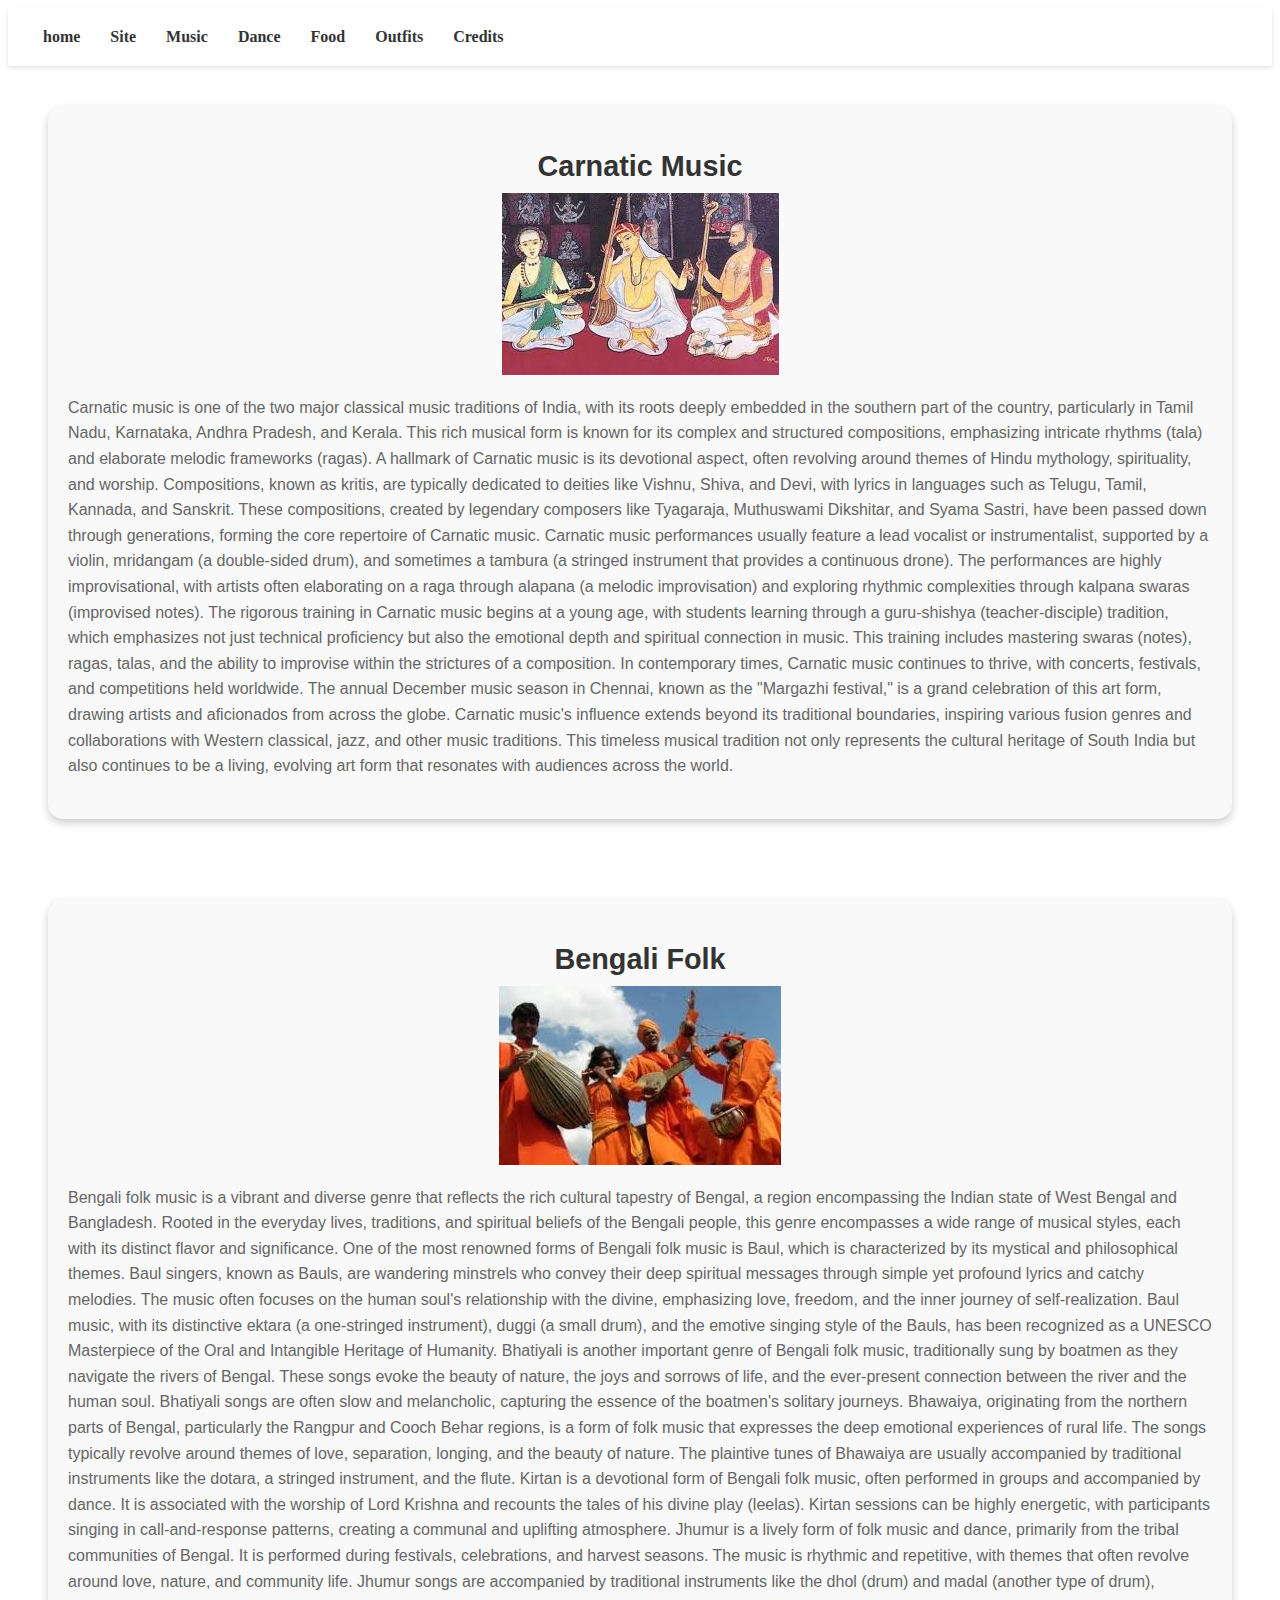
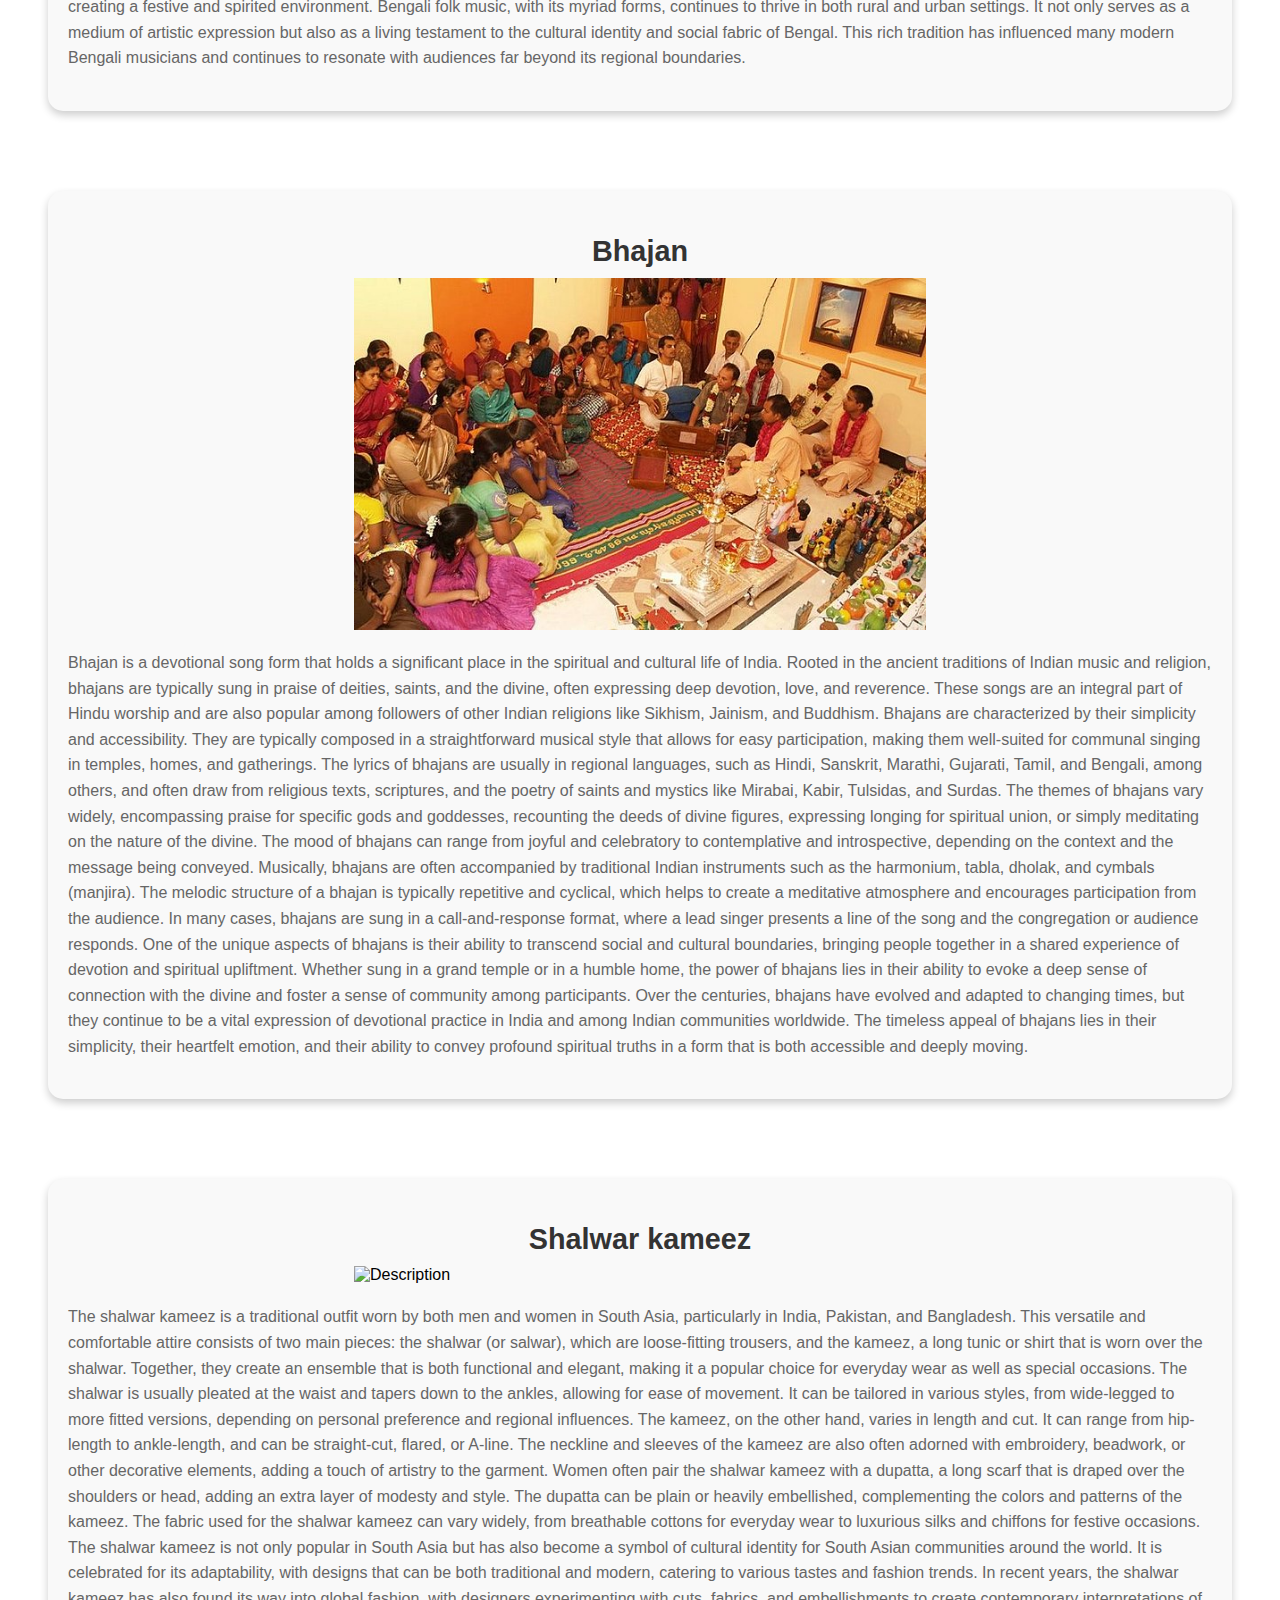
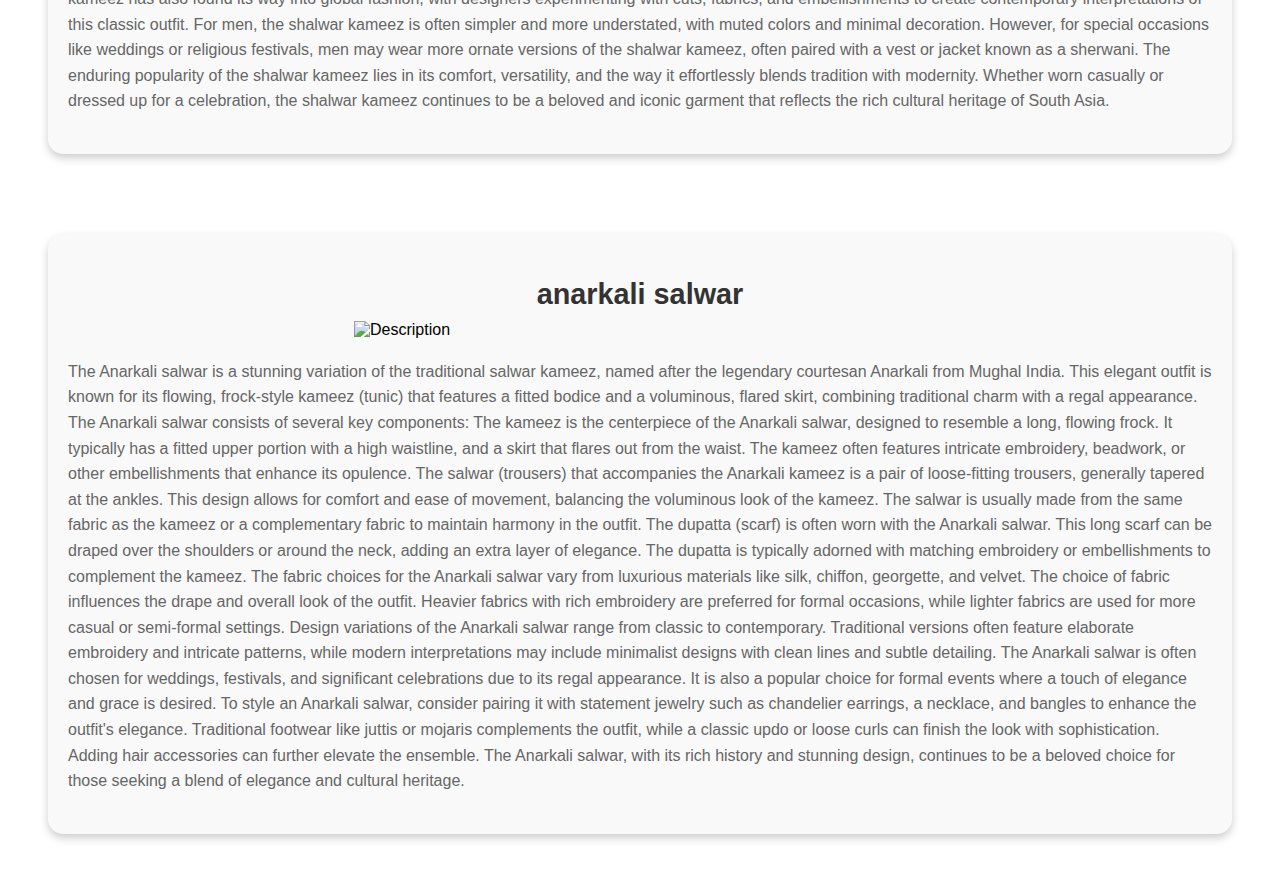
==== music/music.html @ 25a5f50a "Add files via upload" ====
<!DOCTYPE html>
<html lang="en">
<head>
    <meta charset="UTF-8">
    <meta name="viewport" content="width=device-width, initial-scale=1.0">
    <title>music</title>
    <link rel="stylesheet" href="styles.css">
</head>
<body>
    <!-- Updated Header with White Background and Search Bar -->
    <header style="background-color: #fff; padding: 20px; box-shadow: 0px 2px 4px rgba(0, 0, 0, 0.1);">
        <nav style="display: flex; justify-content: space-between; align-items: center;">
            <!-- Navigation Links -->
            <ul class="nav-links" style="list-style: none; display: flex; margin: 0; padding: 0;">
                <li style="margin: 0 15px;"><a href="../index.html" style="color: #333; text-decoration: none; font-weight: bold;">home</a></li>
                <li style="margin: 0 15px;"><a href="../sites/site.html" style="color: #333; text-decoration: none; font-weight: bold;">Site</a></li>
                <li style="margin: 0 15px;"><a href="music.html" style="color: #333; text-decoration: none; font-weight: bold;">Music</a></li>
                <li style="margin: 0 15px;"><a href="../dance/dance.html" style="color: #333; text-decoration: none; font-weight: bold;">Dance</a></li>
                <li style="margin: 0 15px;"><a href="../food/food.html" style="color: #333; text-decoration: none; font-weight: bold;">Food</a></li>
                <li style="margin: 0 15px;"><a href="../outfit/outfit.html" style="color: #333; text-decoration: none; font-weight: bold;">Outfits</a></li>
                <li style="margin: 0 15px;"><a href="../credit.html" style="color: #333; text-decoration: none; font-weight: bold;">Credits</a></li>
            </ul>
            </nav>
            </header>
            <body>
                <main style="padding: 20px; font-family: Arial, sans-serif;">
                    <section id="stadium-box" style="padding: 20px; text-align: center;">
                        <div class="stadium-box" style="display: inline-block; text-align: left; padding: 20px; border-radius: 15px; box-shadow: 0 4px 8px rgba(0, 0, 0, 0.2); background-color: #f9f9f9;">
                            <h2 style="margin-bottom: 10px; font-size: 1.8em; color: #333; text-align: center;">Carnatic Music</h2>
                            <img src="images/Carnatic Music.jpg" alt="Description" style="display: block; max-width: 50%; height: auto; margin: 0 auto 20px;">
                            <p style="margin-bottom: 20px; line-height: 1.6; color: #666;">Carnatic music is one of the two major classical music traditions of India, with its roots deeply embedded in the southern part of the country, particularly in Tamil Nadu, Karnataka, Andhra Pradesh, and Kerala. This rich musical form is known for its complex and structured compositions, emphasizing intricate rhythms (tala) and elaborate melodic frameworks (ragas).

                                A hallmark of Carnatic music is its devotional aspect, often revolving around themes of Hindu mythology, spirituality, and worship. Compositions, known as kritis, are typically dedicated to deities like Vishnu, Shiva, and Devi, with lyrics in languages such as Telugu, Tamil, Kannada, and Sanskrit. These compositions, created by legendary composers like Tyagaraja, Muthuswami Dikshitar, and Syama Sastri, have been passed down through generations, forming the core repertoire of Carnatic music.
                                
                                Carnatic music performances usually feature a lead vocalist or instrumentalist, supported by a violin, mridangam (a double-sided drum), and sometimes a tambura (a stringed instrument that provides a continuous drone). The performances are highly improvisational, with artists often elaborating on a raga through alapana (a melodic improvisation) and exploring rhythmic complexities through kalpana swaras (improvised notes).
                                
                                The rigorous training in Carnatic music begins at a young age, with students learning through a guru-shishya (teacher-disciple) tradition, which emphasizes not just technical proficiency but also the emotional depth and spiritual connection in music. This training includes mastering swaras (notes), ragas, talas, and the ability to improvise within the strictures of a composition.
                                
                                In contemporary times, Carnatic music continues to thrive, with concerts, festivals, and competitions held worldwide. The annual December music season in Chennai, known as the "Margazhi festival," is a grand celebration of this art form, drawing artists and aficionados from across the globe. Carnatic music's influence extends beyond its traditional boundaries, inspiring various fusion genres and collaborations with Western classical, jazz, and other music traditions.
                                
                                This timeless musical tradition not only represents the cultural heritage of South India but also continues to be a living, evolving art form that resonates with audiences across the world.</p>
                        </div>
                    </section>
                </main>
                <main style="padding: 20px; font-family: Arial, sans-serif;">
                    <section id="stadium-box" style="padding: 20px; text-align: center;">
                        <div class="stadium-box" style="display: inline-block; text-align: left; padding: 20px; border-radius: 15px; box-shadow: 0 4px 8px rgba(0, 0, 0, 0.2); background-color: #f9f9f9;">
                            <h2 style="margin-bottom: 10px; font-size: 1.8em; color: #333; text-align: center;">Bengali Folk</h2>
                            <img src="images/Bengali Folk.jpg" alt="Description" style="display: block; max-width: 50%; height: auto; margin: 0 auto 20px;">
                            <p style="margin-bottom: 20px; line-height: 1.6; color: #666;">Bengali folk music is a vibrant and diverse genre that reflects the rich cultural tapestry of Bengal, a region encompassing the Indian state of West Bengal and Bangladesh. Rooted in the everyday lives, traditions, and spiritual beliefs of the Bengali people, this genre encompasses a wide range of musical styles, each with its distinct flavor and significance.

One of the most renowned forms of Bengali folk music is Baul, which is characterized by its mystical and philosophical themes. Baul singers, known as Bauls, are wandering minstrels who convey their deep spiritual messages through simple yet profound lyrics and catchy melodies. The music often focuses on the human soul's relationship with the divine, emphasizing love, freedom, and the inner journey of self-realization. Baul music, with its distinctive ektara (a one-stringed instrument), duggi (a small drum), and the emotive singing style of the Bauls, has been recognized as a UNESCO Masterpiece of the Oral and Intangible Heritage of Humanity.

Bhatiyali is another important genre of Bengali folk music, traditionally sung by boatmen as they navigate the rivers of Bengal. These songs evoke the beauty of nature, the joys and sorrows of life, and the ever-present connection between the river and the human soul. Bhatiyali songs are often slow and melancholic, capturing the essence of the boatmen's solitary journeys.

Bhawaiya, originating from the northern parts of Bengal, particularly the Rangpur and Cooch Behar regions, is a form of folk music that expresses the deep emotional experiences of rural life. The songs typically revolve around themes of love, separation, longing, and the beauty of nature. The plaintive tunes of Bhawaiya are usually accompanied by traditional instruments like the dotara, a stringed instrument, and the flute.

Kirtan is a devotional form of Bengali folk music, often performed in groups and accompanied by dance. It is associated with the worship of Lord Krishna and recounts the tales of his divine play (leelas). Kirtan sessions can be highly energetic, with participants singing in call-and-response patterns, creating a communal and uplifting atmosphere.

Jhumur is a lively form of folk music and dance, primarily from the tribal communities of Bengal. It is performed during festivals, celebrations, and harvest seasons. The music is rhythmic and repetitive, with themes that often revolve around love, nature, and community life. Jhumur songs are accompanied by traditional instruments like the dhol (drum) and madal (another type of drum), creating a festive and spirited environment.

Bengali folk music, with its myriad forms, continues to thrive in both rural and urban settings. It not only serves as a medium of artistic expression but also as a living testament to the cultural identity and social fabric of Bengal. This rich tradition has influenced many modern Bengali musicians and continues to resonate with audiences far beyond its regional boundaries.</p>
                        </div>
                    </section>
                </main>
                <main style="padding: 20px; font-family: Arial, sans-serif;">
                    <section id="stadium-box" style="padding: 20px; text-align: center;">
                        <div class="stadium-box" style="display: inline-block; text-align: left; padding: 20px; border-radius: 15px; box-shadow: 0 4px 8px rgba(0, 0, 0, 0.2); background-color: #f9f9f9;">
                            <h2 style="margin-bottom: 10px; font-size: 1.8em; color: #333; text-align: center;">Bhajan</h2>
                            <img src="images/Bhajan.jpg" alt="Description" style="display: block; max-width: 50%; height: auto; margin: 0 auto 20px;">
                            <p style="margin-bottom: 20px; line-height: 1.6; color: #666;">Bhajan is a devotional song form that holds a significant place in the spiritual and cultural life of India. Rooted in the ancient traditions of Indian music and religion, bhajans are typically sung in praise of deities, saints, and the divine, often expressing deep devotion, love, and reverence. These songs are an integral part of Hindu worship and are also popular among followers of other Indian religions like Sikhism, Jainism, and Buddhism.

                                Bhajans are characterized by their simplicity and accessibility. They are typically composed in a straightforward musical style that allows for easy participation, making them well-suited for communal singing in temples, homes, and gatherings. The lyrics of bhajans are usually in regional languages, such as Hindi, Sanskrit, Marathi, Gujarati, Tamil, and Bengali, among others, and often draw from religious texts, scriptures, and the poetry of saints and mystics like Mirabai, Kabir, Tulsidas, and Surdas.
                                
                                The themes of bhajans vary widely, encompassing praise for specific gods and goddesses, recounting the deeds of divine figures, expressing longing for spiritual union, or simply meditating on the nature of the divine. The mood of bhajans can range from joyful and celebratory to contemplative and introspective, depending on the context and the message being conveyed.
                                
                                Musically, bhajans are often accompanied by traditional Indian instruments such as the harmonium, tabla, dholak, and cymbals (manjira). The melodic structure of a bhajan is typically repetitive and cyclical, which helps to create a meditative atmosphere and encourages participation from the audience. In many cases, bhajans are sung in a call-and-response format, where a lead singer presents a line of the song and the congregation or audience responds.
                                
                                One of the unique aspects of bhajans is their ability to transcend social and cultural boundaries, bringing people together in a shared experience of devotion and spiritual upliftment. Whether sung in a grand temple or in a humble home, the power of bhajans lies in their ability to evoke a deep sense of connection with the divine and foster a sense of community among participants.
                                
                                Over the centuries, bhajans have evolved and adapted to changing times, but they continue to be a vital expression of devotional practice in India and among Indian communities worldwide. The timeless appeal of bhajans lies in their simplicity, their heartfelt emotion, and their ability to convey profound spiritual truths in a form that is both accessible and deeply moving.</p>
                        </div>
                    </section>
                </main>
              
                <main style="padding: 20px; font-family: Arial, sans-serif;">
                    <section id="stadium-box" style="padding: 20px; text-align: center;">
                        <div class="stadium-box" style="display: inline-block; text-align: left; padding: 20px; border-radius: 15px; box-shadow: 0 4px 8px rgba(0, 0, 0, 0.2); background-color: #f9f9f9;">
                            <h2 style="margin-bottom: 10px; font-size: 1.8em; color: #333; text-align: center;">Shalwar kameez</h2>
                            <img src="images/Shalwar kameez.jpg" alt="Description" style="display: block; max-width: 50%; height: auto; margin: 0 auto 20px;">
                            <p style="margin-bottom: 20px; line-height: 1.6; color: #666;">The shalwar kameez is a traditional outfit worn by both men and women in South Asia, particularly in India, Pakistan, and Bangladesh. This versatile and comfortable attire consists of two main pieces: the shalwar (or salwar), which are loose-fitting trousers, and the kameez, a long tunic or shirt that is worn over the shalwar. Together, they create an ensemble that is both functional and elegant, making it a popular choice for everyday wear as well as special occasions.

                                The shalwar is usually pleated at the waist and tapers down to the ankles, allowing for ease of movement. It can be tailored in various styles, from wide-legged to more fitted versions, depending on personal preference and regional influences. The kameez, on the other hand, varies in length and cut. It can range from hip-length to ankle-length, and can be straight-cut, flared, or A-line. The neckline and sleeves of the kameez are also often adorned with embroidery, beadwork, or other decorative elements, adding a touch of artistry to the garment.
                                
                                Women often pair the shalwar kameez with a dupatta, a long scarf that is draped over the shoulders or head, adding an extra layer of modesty and style. The dupatta can be plain or heavily embellished, complementing the colors and patterns of the kameez. The fabric used for the shalwar kameez can vary widely, from breathable cottons for everyday wear to luxurious silks and chiffons for festive occasions.
                                
                                The shalwar kameez is not only popular in South Asia but has also become a symbol of cultural identity for South Asian communities around the world. It is celebrated for its adaptability, with designs that can be both traditional and modern, catering to various tastes and fashion trends. In recent years, the shalwar kameez has also found its way into global fashion, with designers experimenting with cuts, fabrics, and embellishments to create contemporary interpretations of this classic outfit.
                                
                                For men, the shalwar kameez is often simpler and more understated, with muted colors and minimal decoration. However, for special occasions like weddings or religious festivals, men may wear more ornate versions of the shalwar kameez, often paired with a vest or jacket known as a sherwani.
                                
                                The enduring popularity of the shalwar kameez lies in its comfort, versatility, and the way it effortlessly blends tradition with modernity. Whether worn casually or dressed up for a celebration, the shalwar kameez continues to be a beloved and iconic garment that reflects the rich cultural heritage of South Asia.</p>
                        </div>
                    </section>
                </main>
                <main style="padding: 20px; font-family: Arial, sans-serif;">
                    <section id="stadium-box" style="padding: 20px; text-align: center;">
                        <div class="stadium-box" style="display: inline-block; text-align: left; padding: 20px; border-radius: 15px; box-shadow: 0 4px 8px rgba(0, 0, 0, 0.2); background-color: #f9f9f9;">
                            <h2 style="margin-bottom: 10px; font-size: 1.8em; color: #333; text-align: center;">anarkali salwar </h2>
                            <img src="images/anarkali salwar .jpg" alt="Description" style="display: block; max-width: 50%; height: auto; margin: 0 auto 20px;">
                            <p style="margin-bottom: 20px; line-height: 1.6; color: #666;">The Anarkali salwar is a stunning variation of the traditional salwar kameez, named after the legendary courtesan Anarkali from Mughal India. This elegant outfit is known for its flowing, frock-style kameez (tunic) that features a fitted bodice and a voluminous, flared skirt, combining traditional charm with a regal appearance.

                                The Anarkali salwar consists of several key components:
                                
                                The kameez is the centerpiece of the Anarkali salwar, designed to resemble a long, flowing frock. It typically has a fitted upper portion with a high waistline, and a skirt that flares out from the waist. The kameez often features intricate embroidery, beadwork, or other embellishments that enhance its opulence.
                                
                                The salwar (trousers) that accompanies the Anarkali kameez is a pair of loose-fitting trousers, generally tapered at the ankles. This design allows for comfort and ease of movement, balancing the voluminous look of the kameez. The salwar is usually made from the same fabric as the kameez or a complementary fabric to maintain harmony in the outfit.
                                
                                The dupatta (scarf) is often worn with the Anarkali salwar. This long scarf can be draped over the shoulders or around the neck, adding an extra layer of elegance. The dupatta is typically adorned with matching embroidery or embellishments to complement the kameez.
                                
                                The fabric choices for the Anarkali salwar vary from luxurious materials like silk, chiffon, georgette, and velvet. The choice of fabric influences the drape and overall look of the outfit. Heavier fabrics with rich embroidery are preferred for formal occasions, while lighter fabrics are used for more casual or semi-formal settings.
                                
                                Design variations of the Anarkali salwar range from classic to contemporary. Traditional versions often feature elaborate embroidery and intricate patterns, while modern interpretations may include minimalist designs with clean lines and subtle detailing.
                                
                                The Anarkali salwar is often chosen for weddings, festivals, and significant celebrations due to its regal appearance. It is also a popular choice for formal events where a touch of elegance and grace is desired.
                                
                                To style an Anarkali salwar, consider pairing it with statement jewelry such as chandelier earrings, a necklace, and bangles to enhance the outfit's elegance. Traditional footwear like juttis or mojaris complements the outfit, while a classic updo or loose curls can finish the look with sophistication. Adding hair accessories can further elevate the ensemble.
                                
                                The Anarkali salwar, with its rich history and stunning design, continues to be a beloved choice for those seeking a blend of elegance and cultural heritage.</p>
                        </div>
                    </section>
                </main>


</body>
</html>
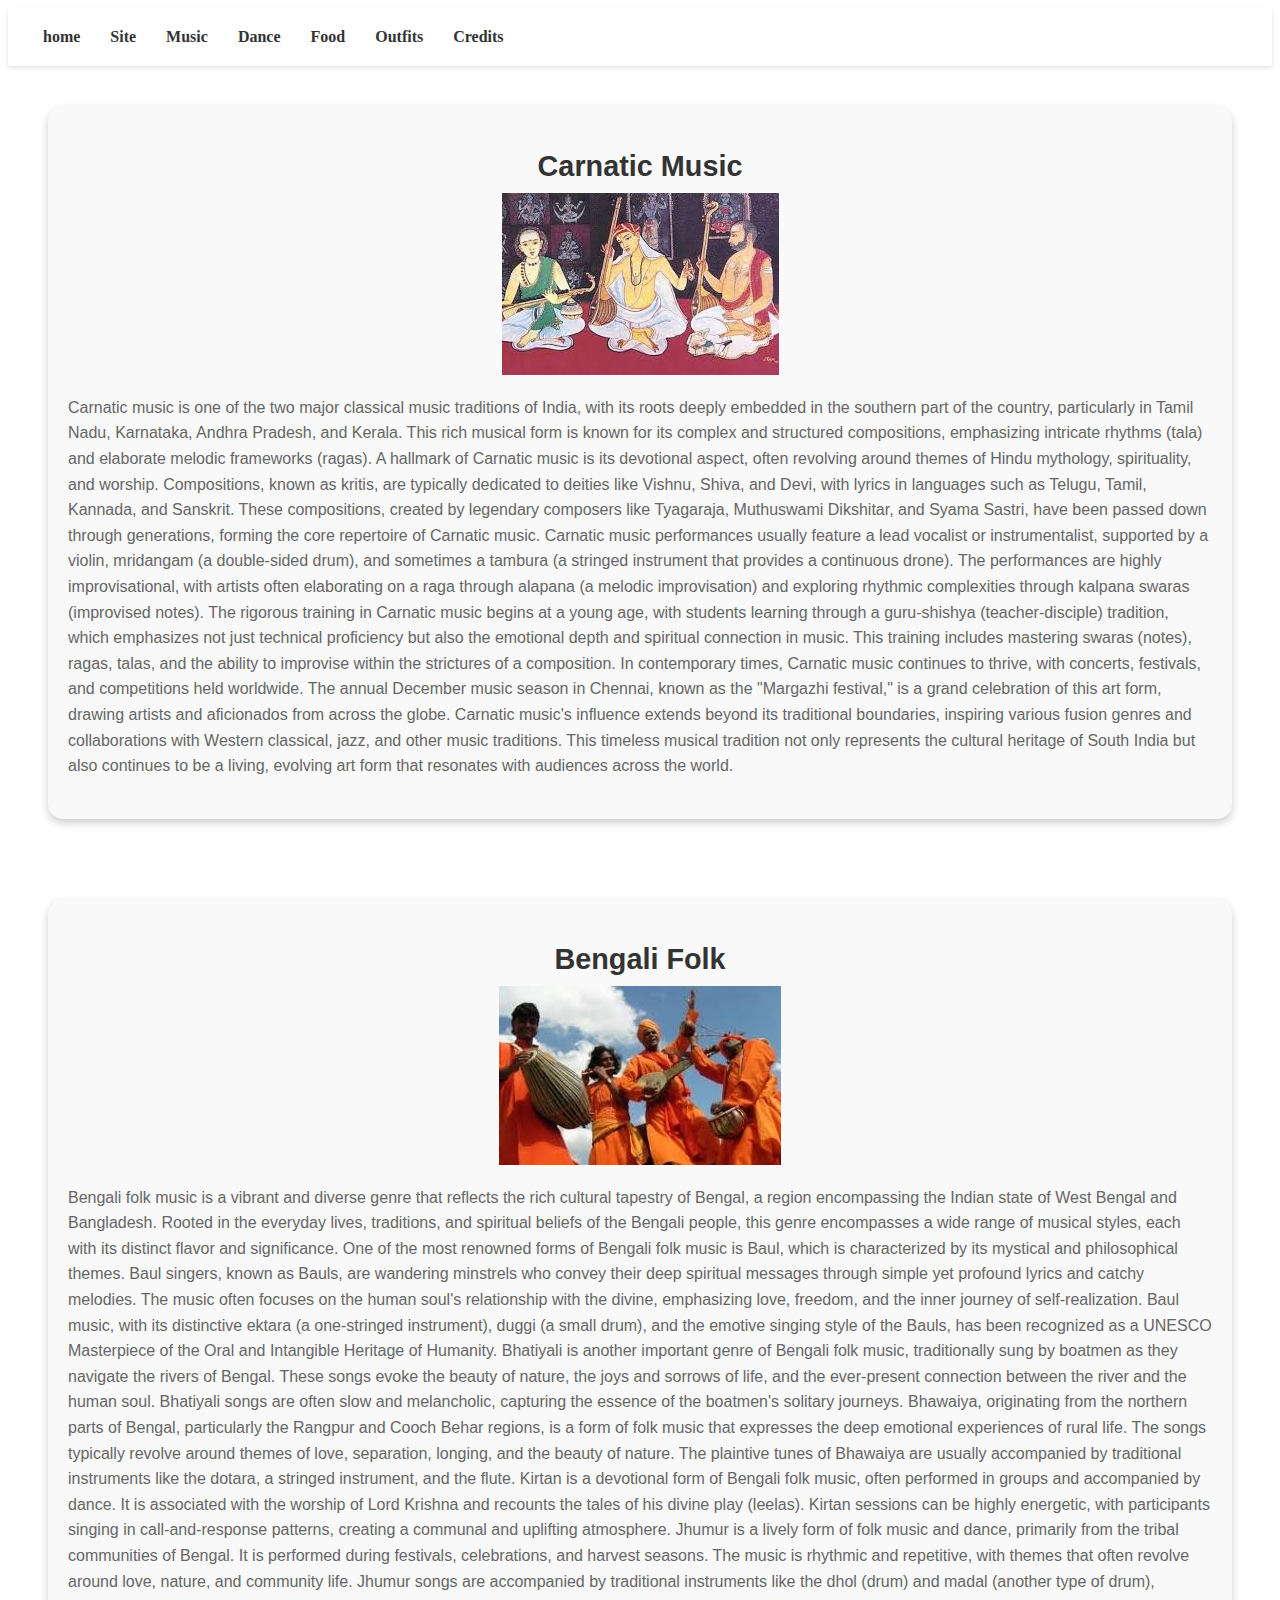
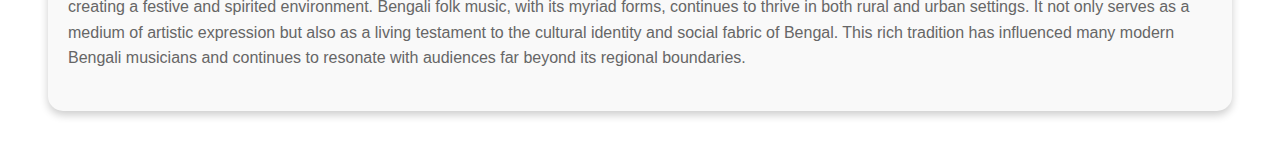
==== commit 5713a690: "Update music.html" ====
--- a/music/music.html
+++ b/music/music.html
@@ -63,73 +63,8 @@
                         </div>
                     </section>
                 </main>
-                <main style="padding: 20px; font-family: Arial, sans-serif;">
-                    <section id="stadium-box" style="padding: 20px; text-align: center;">
-                        <div class="stadium-box" style="display: inline-block; text-align: left; padding: 20px; border-radius: 15px; box-shadow: 0 4px 8px rgba(0, 0, 0, 0.2); background-color: #f9f9f9;">
-                            <h2 style="margin-bottom: 10px; font-size: 1.8em; color: #333; text-align: center;">Bhajan</h2>
-                            <img src="images/Bhajan.jpg" alt="Description" style="display: block; max-width: 50%; height: auto; margin: 0 auto 20px;">
-                            <p style="margin-bottom: 20px; line-height: 1.6; color: #666;">Bhajan is a devotional song form that holds a significant place in the spiritual and cultural life of India. Rooted in the ancient traditions of Indian music and religion, bhajans are typically sung in praise of deities, saints, and the divine, often expressing deep devotion, love, and reverence. These songs are an integral part of Hindu worship and are also popular among followers of other Indian religions like Sikhism, Jainism, and Buddhism.
-
-                                Bhajans are characterized by their simplicity and accessibility. They are typically composed in a straightforward musical style that allows for easy participation, making them well-suited for communal singing in temples, homes, and gatherings. The lyrics of bhajans are usually in regional languages, such as Hindi, Sanskrit, Marathi, Gujarati, Tamil, and Bengali, among others, and often draw from religious texts, scriptures, and the poetry of saints and mystics like Mirabai, Kabir, Tulsidas, and Surdas.
-                                
-                                The themes of bhajans vary widely, encompassing praise for specific gods and goddesses, recounting the deeds of divine figures, expressing longing for spiritual union, or simply meditating on the nature of the divine. The mood of bhajans can range from joyful and celebratory to contemplative and introspective, depending on the context and the message being conveyed.
-                                
-                                Musically, bhajans are often accompanied by traditional Indian instruments such as the harmonium, tabla, dholak, and cymbals (manjira). The melodic structure of a bhajan is typically repetitive and cyclical, which helps to create a meditative atmosphere and encourages participation from the audience. In many cases, bhajans are sung in a call-and-response format, where a lead singer presents a line of the song and the congregation or audience responds.
-                                
-                                One of the unique aspects of bhajans is their ability to transcend social and cultural boundaries, bringing people together in a shared experience of devotion and spiritual upliftment. Whether sung in a grand temple or in a humble home, the power of bhajans lies in their ability to evoke a deep sense of connection with the divine and foster a sense of community among participants.
-                                
-                                Over the centuries, bhajans have evolved and adapted to changing times, but they continue to be a vital expression of devotional practice in India and among Indian communities worldwide. The timeless appeal of bhajans lies in their simplicity, their heartfelt emotion, and their ability to convey profound spiritual truths in a form that is both accessible and deeply moving.</p>
-                        </div>
-                    </section>
-                </main>
               
-                <main style="padding: 20px; font-family: Arial, sans-serif;">
-                    <section id="stadium-box" style="padding: 20px; text-align: center;">
-                        <div class="stadium-box" style="display: inline-block; text-align: left; padding: 20px; border-radius: 15px; box-shadow: 0 4px 8px rgba(0, 0, 0, 0.2); background-color: #f9f9f9;">
-                            <h2 style="margin-bottom: 10px; font-size: 1.8em; color: #333; text-align: center;">Shalwar kameez</h2>
-                            <img src="images/Shalwar kameez.jpg" alt="Description" style="display: block; max-width: 50%; height: auto; margin: 0 auto 20px;">
-                            <p style="margin-bottom: 20px; line-height: 1.6; color: #666;">The shalwar kameez is a traditional outfit worn by both men and women in South Asia, particularly in India, Pakistan, and Bangladesh. This versatile and comfortable attire consists of two main pieces: the shalwar (or salwar), which are loose-fitting trousers, and the kameez, a long tunic or shirt that is worn over the shalwar. Together, they create an ensemble that is both functional and elegant, making it a popular choice for everyday wear as well as special occasions.
-
-                                The shalwar is usually pleated at the waist and tapers down to the ankles, allowing for ease of movement. It can be tailored in various styles, from wide-legged to more fitted versions, depending on personal preference and regional influences. The kameez, on the other hand, varies in length and cut. It can range from hip-length to ankle-length, and can be straight-cut, flared, or A-line. The neckline and sleeves of the kameez are also often adorned with embroidery, beadwork, or other decorative elements, adding a touch of artistry to the garment.
-                                
-                                Women often pair the shalwar kameez with a dupatta, a long scarf that is draped over the shoulders or head, adding an extra layer of modesty and style. The dupatta can be plain or heavily embellished, complementing the colors and patterns of the kameez. The fabric used for the shalwar kameez can vary widely, from breathable cottons for everyday wear to luxurious silks and chiffons for festive occasions.
-                                
-                                The shalwar kameez is not only popular in South Asia but has also become a symbol of cultural identity for South Asian communities around the world. It is celebrated for its adaptability, with designs that can be both traditional and modern, catering to various tastes and fashion trends. In recent years, the shalwar kameez has also found its way into global fashion, with designers experimenting with cuts, fabrics, and embellishments to create contemporary interpretations of this classic outfit.
-                                
-                                For men, the shalwar kameez is often simpler and more understated, with muted colors and minimal decoration. However, for special occasions like weddings or religious festivals, men may wear more ornate versions of the shalwar kameez, often paired with a vest or jacket known as a sherwani.
-                                
-                                The enduring popularity of the shalwar kameez lies in its comfort, versatility, and the way it effortlessly blends tradition with modernity. Whether worn casually or dressed up for a celebration, the shalwar kameez continues to be a beloved and iconic garment that reflects the rich cultural heritage of South Asia.</p>
-                        </div>
-                    </section>
-                </main>
-                <main style="padding: 20px; font-family: Arial, sans-serif;">
-                    <section id="stadium-box" style="padding: 20px; text-align: center;">
-                        <div class="stadium-box" style="display: inline-block; text-align: left; padding: 20px; border-radius: 15px; box-shadow: 0 4px 8px rgba(0, 0, 0, 0.2); background-color: #f9f9f9;">
-                            <h2 style="margin-bottom: 10px; font-size: 1.8em; color: #333; text-align: center;">anarkali salwar </h2>
-                            <img src="images/anarkali salwar .jpg" alt="Description" style="display: block; max-width: 50%; height: auto; margin: 0 auto 20px;">
-                            <p style="margin-bottom: 20px; line-height: 1.6; color: #666;">The Anarkali salwar is a stunning variation of the traditional salwar kameez, named after the legendary courtesan Anarkali from Mughal India. This elegant outfit is known for its flowing, frock-style kameez (tunic) that features a fitted bodice and a voluminous, flared skirt, combining traditional charm with a regal appearance.
-
-                                The Anarkali salwar consists of several key components:
-                                
-                                The kameez is the centerpiece of the Anarkali salwar, designed to resemble a long, flowing frock. It typically has a fitted upper portion with a high waistline, and a skirt that flares out from the waist. The kameez often features intricate embroidery, beadwork, or other embellishments that enhance its opulence.
-                                
-                                The salwar (trousers) that accompanies the Anarkali kameez is a pair of loose-fitting trousers, generally tapered at the ankles. This design allows for comfort and ease of movement, balancing the voluminous look of the kameez. The salwar is usually made from the same fabric as the kameez or a complementary fabric to maintain harmony in the outfit.
-                                
-                                The dupatta (scarf) is often worn with the Anarkali salwar. This long scarf can be draped over the shoulders or around the neck, adding an extra layer of elegance. The dupatta is typically adorned with matching embroidery or embellishments to complement the kameez.
-                                
-                                The fabric choices for the Anarkali salwar vary from luxurious materials like silk, chiffon, georgette, and velvet. The choice of fabric influences the drape and overall look of the outfit. Heavier fabrics with rich embroidery are preferred for formal occasions, while lighter fabrics are used for more casual or semi-formal settings.
-                                
-                                Design variations of the Anarkali salwar range from classic to contemporary. Traditional versions often feature elaborate embroidery and intricate patterns, while modern interpretations may include minimalist designs with clean lines and subtle detailing.
-                                
-                                The Anarkali salwar is often chosen for weddings, festivals, and significant celebrations due to its regal appearance. It is also a popular choice for formal events where a touch of elegance and grace is desired.
-                                
-                                To style an Anarkali salwar, consider pairing it with statement jewelry such as chandelier earrings, a necklace, and bangles to enhance the outfit's elegance. Traditional footwear like juttis or mojaris complements the outfit, while a classic updo or loose curls can finish the look with sophistication. Adding hair accessories can further elevate the ensemble.
-                                
-                                The Anarkali salwar, with its rich history and stunning design, continues to be a beloved choice for those seeking a blend of elegance and cultural heritage.</p>
-                        </div>
-                    </section>
-                </main>
-
+               
 
 </body>
-</html>+</html>
